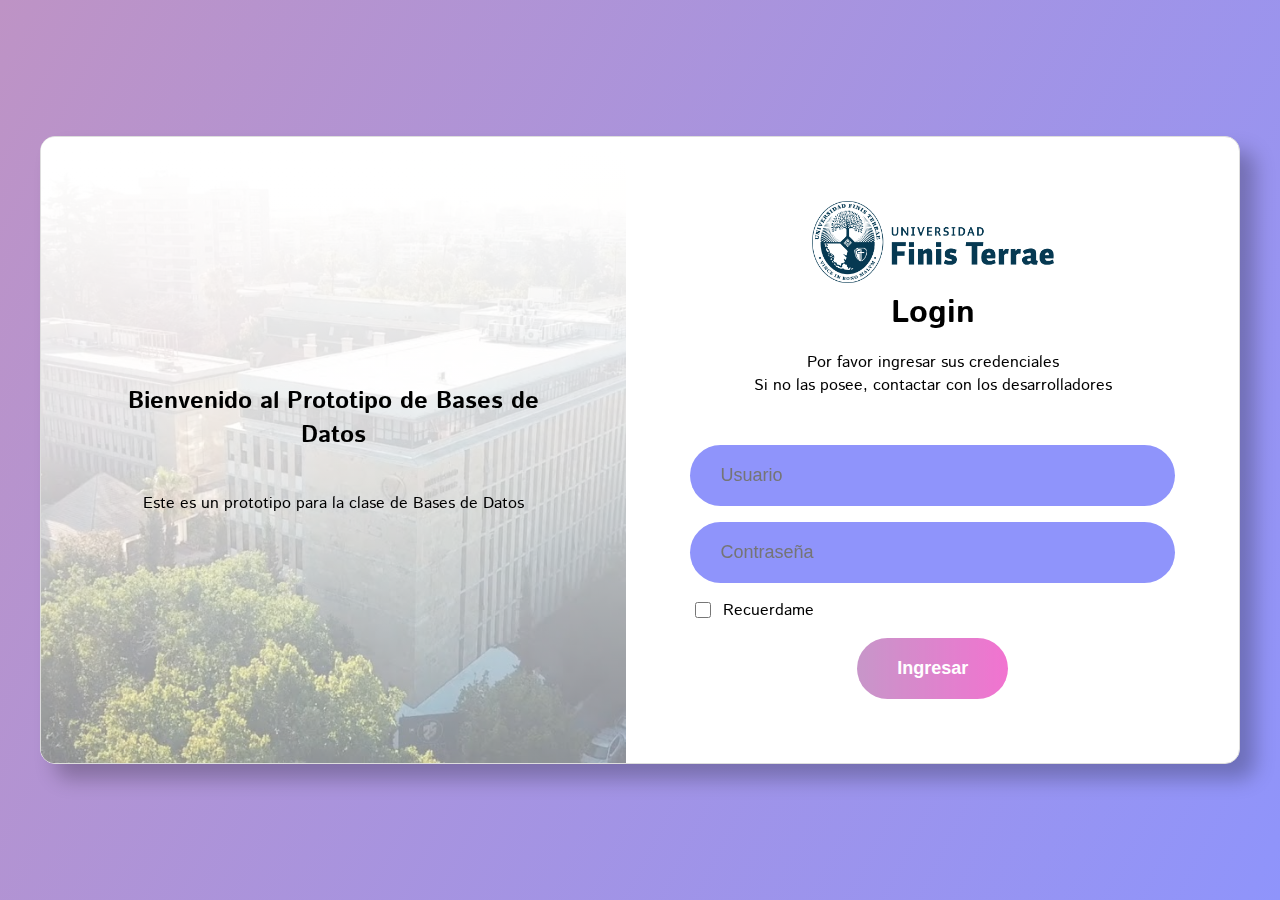
==== index.html @ 3a5ef1cf "Subida1" ====
<!DOCTYPE html>
<html lang="en">

<head>
    <meta charset="UTF-8">
    <meta name="viewport" content="width=device-width, initial-scale=1.0">
    <title>TBD Prototipo</title>
    <link rel="stylesheet" href="styles/style.css">
    <link rel="stylesheet" href="https://cdn.jsdelivr.net/npm/bootstrap-icons@1.11.1/font/bootstrap-icons.css">
</head>

<body>
    <div class="login-card">
        <div class="column">
            <h2>Bienvenido al Prototipo de Bases de Datos</h2>
            <p>Este es un prototipo para la clase de Bases de Datos</p>
        </div>
        <div class="column">
            <img src="img/Logo_FINIS_institucional.png" width="50%" height="auto">
            <h1>Login</h1>
            <p>Por favor ingresar sus credenciales <br>
                Si no las posee, contactar con los desarrolladores</p>
            <form>
                <div class="form-item">
                    <input type="text" class="form-element" placeholder="Usuario">
                </div>
                <div class="form-item">
                    <input type="text" class="form-element" placeholder="Contraseña">
                </div>
                <div class="form-checkbox-item">
                    <input type="checkbox" id="recuerdame">
                    <label for="recuerdame">Recuerdame</label>
                </div>
                <div class="flex">
                    <button type="submit" formaction="productos.html">Ingresar</button>
                </div>
            </form>
        </div>
    </div>

</body>

</html>
---- styles/style.css ----
@import url('https://fonts.googleapis.com/css2?family=Istok+Web&display=swap');

* {
    padding: 0;
    margin: 0;
    box-sizing: border-box;
    z-index: 1;
}

body {
    font-family: 'Istok Web', sans-serif;
    display: flex;
    align-items: center;
    justify-content: center;
    min-height: 100vh;
    padding: 1.5rem;

    &:after {
        content: '';
        position: fixed;
        inset: 0;
        background: linear-gradient(117deg, #BE93C5 0%, #8F94FB 100%);
        height: 100vh;
        z-index: -1;
    }
}

.login-card {
    background-color: white;
    border: 1px solid #ddd;
    box-shadow: 15px 15px 20px 0px rgba(0, 0, 0, 0.25);
    border-radius: 15px;
    width: 1200px;
    overflow: hidden;
    display: grid;
    grid-template-columns: auto auto;

    a {
        text-decoration: none;
        color: aqua;
    }
}

.column {
    padding: 4rem;

    &:first-child {
        background: url(uft_sede.jpg) center;
        background-size: cover;
        position: relative;
        display: flex;
        align-items: center;
        flex-direction: column;
        justify-content: center;
        gap: 40px;
        text-align: center;

        &:after {
            content: "";
            position: absolute;
            background: linear-gradient(180deg, white, #ffffff82);
            inset: 0;
        }
    }
    &:nth-child(2){
        text-align: center;
    }
}
form {
    margin-top: 3rem;

    &>* {
        margin-top: 1rem;
    }
}
button{
    background: linear-gradient(90deg, #B06AB3 0%, #EC38BC 100%);
    color: white;
    border: none;
    padding: 20px 40px;
    border-radius: 50px;
    font-weight: 600;
    font-size: 18px;
    transition: all .2s;
    opacity: .70;

    &:active{
        scale: .95;
        background-color: darken(linear-gradient(90deg, #B06AB3 0%, #EC38BC 100%), 50%);
    }
    &:hover{
        opacity: 100;
    }
}
h1 {
    margin-bottom: 15px;
}
.form-element{
    width: 100%;
    border: none;
    background-color: #8F94FB;
    padding: 20px 30px;
    font-size: 18px;
    border-radius: 35px;
    transition: box-shadow .2s;

    &:focus{
        outline: none;
        box-shadow: 0 0 0 2px black;
    }
}

.form-checkbox-item {
    display: flex;
    align-items: center;
    gap: .7rem;
    margin-left: 5px;
}

.flex {
    display: flex;
    justify-content:center;
    align-content: center;
}

input[type=checkbox]{
    accent-color: #8F94FB;
    width: 16px;
    height: 16px;
}

@media (max-width:992px) {
    .login-card{
        display: block;
        width: 500px;
        text-align: center;

        .column{
            &:first-child {
                display: none;
            }
        }
    }
    .flex {
        flex-direction: column;
        gap: 1rem;
    }
}
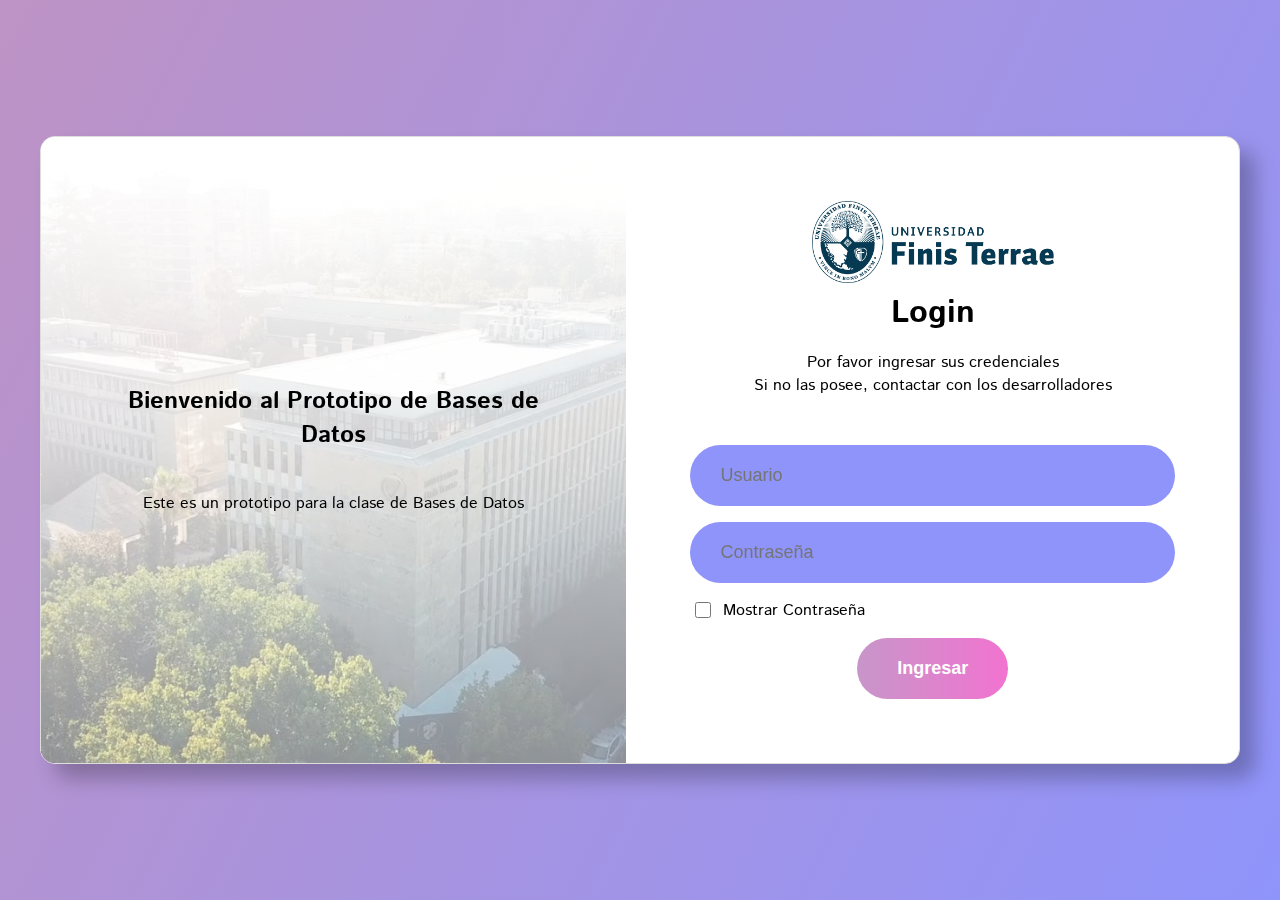
==== commit 6c5f2b1c: "commit carrito" ====
--- a/index.html
+++ b/index.html
@@ -7,10 +7,14 @@
     <title>TBD Prototipo</title>
     <link rel="stylesheet" href="styles/style.css">
     <link rel="stylesheet" href="https://cdn.jsdelivr.net/npm/bootstrap-icons@1.11.1/font/bootstrap-icons.css">
+    <link
+    rel="stylesheet"
+    href="https://cdnjs.cloudflare.com/ajax/libs/animate.css/4.1.1/animate.min.css"
+    />
 </head>
 
 <body>
-    <div class="login-card">
+    <div class="login-card animate__animated animate__fadeInLeft">
         <div class="column">
             <h2>Bienvenido al Prototipo de Bases de Datos</h2>
             <p>Este es un prototipo para la clase de Bases de Datos</p>
@@ -22,17 +26,17 @@
                 Si no las posee, contactar con los desarrolladores</p>
             <form>
                 <div class="form-item">
-                    <input type="text" class="form-element" placeholder="Usuario">
+                    <input type="text" id="user" class="form-element" placeholder="Usuario">
                 </div>
                 <div class="form-item">
-                    <input type="text" class="form-element" placeholder="Contraseña">
+                    <input type="password" id="contra" class="form-element" placeholder="Contraseña">
                 </div>
                 <div class="form-checkbox-item">
-                    <input type="checkbox" id="recuerdame">
-                    <label for="recuerdame">Recuerdame</label>
+                    <input type="checkbox" id="recuerdame" onclick="mostrarcontra()">
+                    <label for="recuerdame">Mostrar Contraseña</label>
                 </div>
                 <div class="flex">
-                    <button type="submit" formaction="productos.html">Ingresar</button>
+                    <button type="reset" onclick="Verificar()">Ingresar</button>
                 </div>
             </form>
         </div>
@@ -40,4 +44,36 @@
 
 </body>
 
+<script>
+    function mostrarcontra() {
+        var x = document.getElementById("contra");
+        if (x.type === "password") {
+            x.type = "text";
+        } else {
+            x.type = "password";
+        }
+    }
+
+    function Verificar() {
+        var user = document.getElementById("user").value;
+        var pw = document.getElementById("contra").value;
+
+        var nombre_usuario = "admin"
+        var contraseña_usuario = "123"
+
+        // Verificar que se hayan escrito los datos 
+        if (pw == "" || user == "") {
+            alert("Escribir usuario y contraseña por favor")
+            return false;
+        }
+
+        if (user != nombre_usuario || pw != contraseña_usuario){
+            alert("Usuario y/o contraseña erroneos")
+            return false;
+        } else {
+            window.location.href = "productos.html";
+        }
+    }  
+</script>
+
 </html>--- a/styles/style.css
+++ b/styles/style.css
@@ -145,5 +145,4 @@
         flex-direction: column;
         gap: 1rem;
     }
-}
-
+}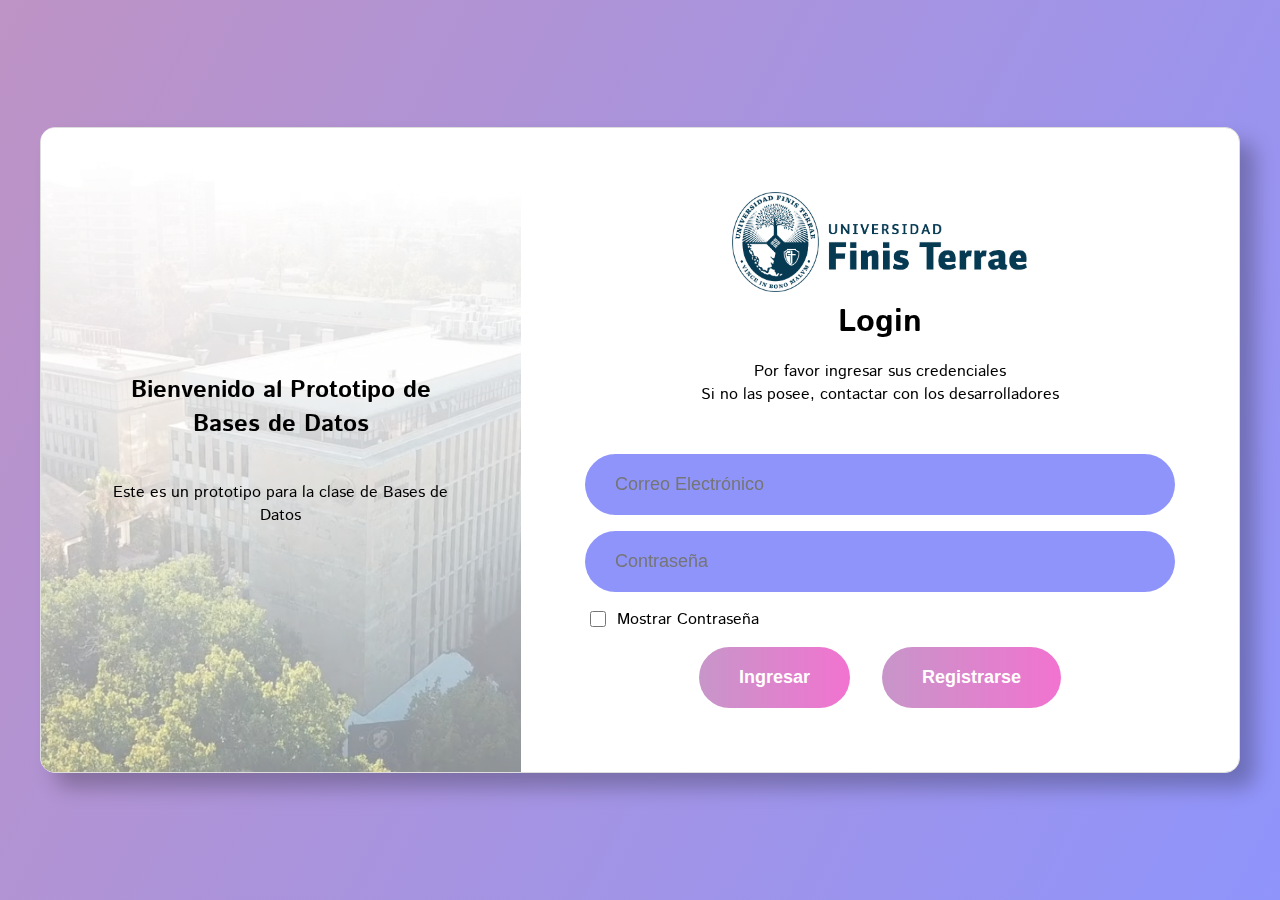
==== commit 3b053756: "se creo la ventana de registro. Falta conectar el checkout con usuarios, y conectar los datos de ing" ====
--- a/index.html
+++ b/index.html
@@ -26,7 +26,7 @@
                 Si no las posee, contactar con los desarrolladores</p>
             <form>
                 <div class="form-item">
-                    <input type="text" id="user" class="form-element" placeholder="Usuario">
+                    <input type="text" id="user" class="form-element" placeholder="Correo Electrónico">
                 </div>
                 <div class="form-item">
                     <input type="password" id="contra" class="form-element" placeholder="Contraseña">
@@ -36,7 +36,8 @@
                     <label for="recuerdame">Mostrar Contraseña</label>
                 </div>
                 <div class="flex">
-                    <button type="reset" onclick="Verificar()">Ingresar</button>
+                    <button type="reset" onclick="Verificar()"> Ingresar </button>
+                    <button type="reset" onclick="registrarse()"> Registrarse </button>
                 </div>
             </form>
         </div>
@@ -73,7 +74,10 @@
         } else {
             window.location.href = "productos.html";
         }
-    }  
+    }
+    function registrarse(){
+        window.location.href = 'register.html';    
+    }
 </script>
 
 </html>--- a/styles/style.css
+++ b/styles/style.css
@@ -121,6 +121,7 @@
     display: flex;
     justify-content:center;
     align-content: center;
+    gap: 2rem;
 }
 
 input[type=checkbox]{
